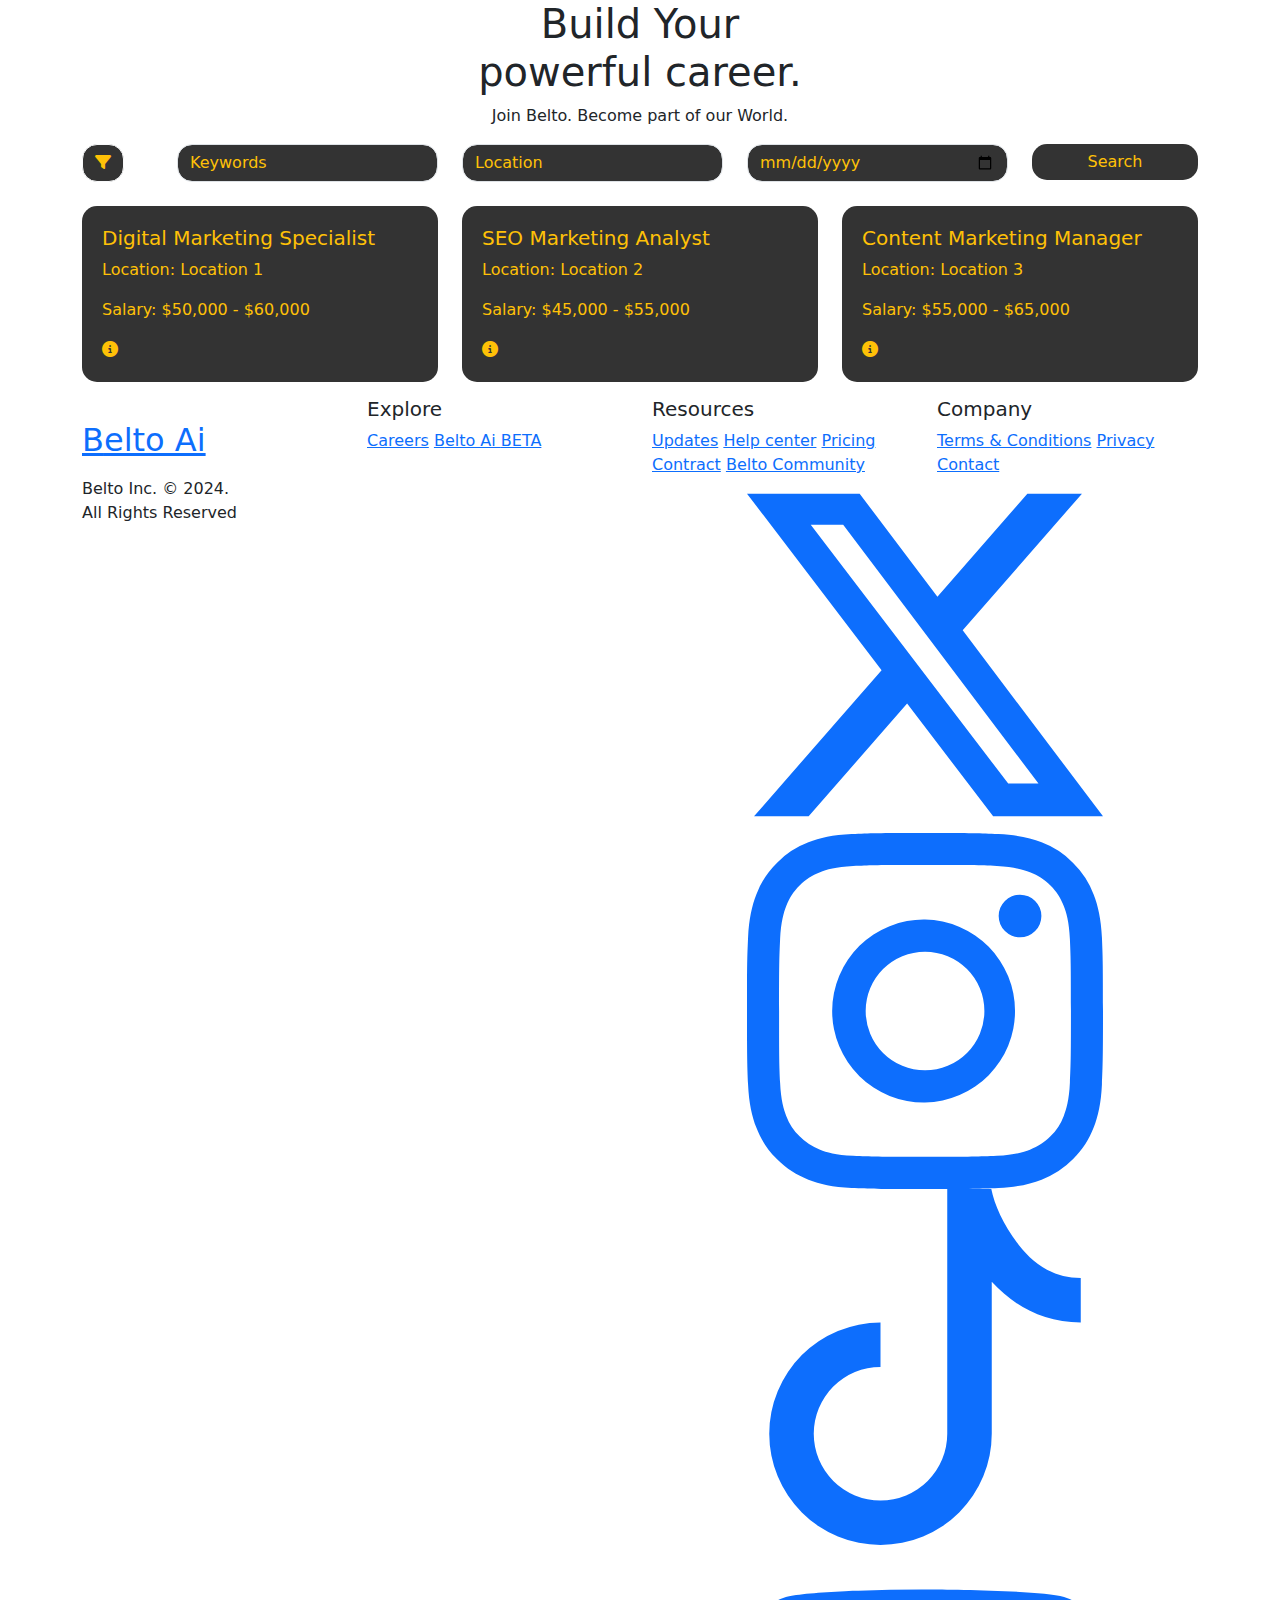
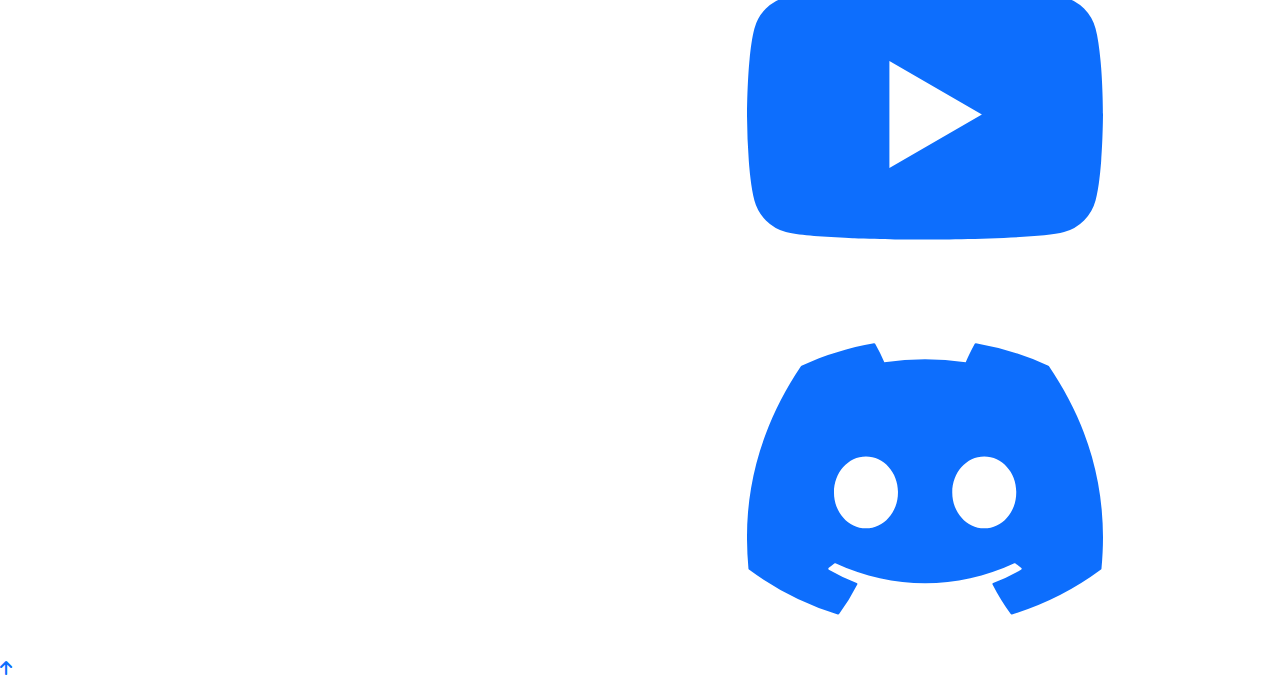
==== career.html @ 958ce997 "Add files via upload" ====
<!DOCTYPE html>
<html lang="en">

<head>
    <meta charset="UTF-8" />
    <meta http-equiv="X-UA-Compatible" content="IE=edge" />
    <meta name="viewport" content="width=device-width, initial-scale=1.0" />
    <title>Belto - Careers</title>
    <a href="https://www.belto.world/assets/img/Container.png"></a>

    <!-- SEO Meta Tags -->
    <meta name="description" content="Discover Hirevac, your partner in custom AI solutions for document management and ESG reporting. Empower your business with AI." />
    <meta name="keywords" content="custom AI, AI development, AI for business, document management AI, ESG reporting AI, Hirevac AI solutions" />
    <meta name="author" content="Hirevac" />
    <link rel="canonical" href="https://www.belto.world" />

    <!-- Open Graph Meta Tags -->
    <meta property="og:title" content="Hirevac - Pioneering Custom AI Solutions" />
    <meta property="og:description" content="Hirevac offers bespoke AI solutions to streamline your business processes. Learn more about our innovative AI platforms." />
    <meta property="og:image" content="https://www.belto.world/assets/img/Container.png" />
    <meta property="og:url" content="https://www.belto.world" />
    <meta property="og:type" content="website" />
    <meta property="og:site_name" content="Hirevac" />
    <meta property="og:updated_time" content="2024-06-08T12:00:00+00:00" />
    <meta property="og:locale" content="en_US" />

    <!-- Twitter Card data -->
    <meta name="twitter:card" content="summary_large_image" />
    <meta name="twitter:site" content="@Hirevac" />
    <meta name="twitter:creator" content="@Hirevac" />

    <!-- Additional SEO Meta Tags -->
    <meta name="robots" content="index, follow" />
    <meta name="rating" content="general" />
    <meta name="revisit-after" content="7 days" />
    <meta name="distribution" content="global" />

    <!-- Structured Data for Logo and Company Information -->
    <script type="application/ld+json">
        {
          "@context": "https://schema.org",
          "@type": "Organization",
          "name": "Hirevac",
          "url": "https://www.belto.world",
          "logo": "https://www.belto.world/assets/img/Container.png",
          "sameAs": [
            "https://www.facebook.com/belto.world",
            "https://www.twitter.com/belto.world",
            "https://www.linkedin.com/company/belto.world",
            "https://www.instagram.com/belto.world",
            "https://www.instagram.com/belto.news/",
            "https://www.tiktok.com/@belto.news?lang=en"
          ]
        }
    </script>

    <!-- External Resources -->
    <link rel="preconnect" href="https://fonts.googleapis.com">
    <link rel="preconnect" href="https://fonts.gstatic.com" crossorigin>
    <link href="https://fonts.googleapis.com/css2?family=Inter:wght@100..900&display=swap" rel="stylesheet">
    <link rel="stylesheet" href="https://cdnjs.cloudflare.com/ajax/libs/font-awesome/6.3.0/css/all.min.css">
    <link href="https://cdn.jsdelivr.net/npm/bootstrap@5.3.3/dist/css/bootstrap.min.css" rel="stylesheet">
    <link rel="stylesheet" href="https://cdnjs.cloudflare.com/ajax/libs/slick-carousel/1.9.0/slick.css">
    <link rel="stylesheet" href="https://cdnjs.cloudflare.com/ajax/libs/slick-carousel/1.9.0/slick-theme.css">
    <link rel="stylesheet" href="./assets/css/style.css">

    <!-- Additional CSS for Custom Styles -->
    <style>
        .custom-input {
            border-radius: 15px;
            background-color: #333;
            color: #ffc107;
        }

        .custom-input::placeholder {
            color: #ffc107;
        }

        .custom-input:focus {
            background-color: #444;
            color: #ffc107;
        }

        .search-btn {
            border-radius: 15px;
            background-color: #333;
            color: #ffc107;
            border: none;
        }

        .search-btn:hover {
            background-color: #444;
        }

        .job-box {
            border-radius: 15px;
            background-color: #333;
            color: #ffc107;
            padding: 20px;
            margin-bottom: 15px;
        }

        .job-box .info-icon {
            color: #ffc107;
        }

        .tag {
            background-color: #ffc107;
            color: #333;
            padding: 5px 10px;
            border-radius: 10px;
            display: inline-block;
            margin-right: 5px;
            margin-bottom: 5px;
        }

        .tag .remove-tag {
            margin-left: 10px;
            cursor: pointer;
        }
    </style>
</head>

<body>
    <!-- preloader -->
    <div id="preloader"></div>

    <!-- CSS for smooth transitions in the head section -->
    <style>
        .collapse {
            transition: height 0.35s ease;
        }

        .collapsing {
            height: 0;
            overflow: hidden;
            transition: height 0.35s ease;
        }

        .collapse.show {
            height: auto;
        }
    </style>

    <!-- banner starts -->
    <section id="banner">
        <div class="container text-center">
            <h1>Build Your <br> powerful career.</h1>
            <p>Join Belto. Become part of our World.</p>
            <!-- Button trigger modal -->
            <!-- Modal -->
            <div class="modal fade" id="staticBackdrop" data-bs-backdrop="static" data-bs-keyboard="false" tabindex="-1" aria-labelledby="staticBackdropLabel" aria-hidden="true">
                <div class="modal-dialog modal-dialog-centered">
                    <div class="modal-content">
                        <div class="modal-header">
                            <h1 class="modal-title fs-5" id="staticBackdropLabel">Chat Ai</h1>
                            <svg type="button" class="btn-close" data-bs-dismiss="modal" aria-label="Close" xmlns="http://www.w3.org/2000/svg" fill="currentColor" class="bi bi-x-lg" viewBox="0 0 16 16">
                                <path d="M2.146 2.854a.5.5 0 1 1 .708-.708L8 7.293l5.146-5.147a.5.5 0 0 1 .708.708L8.707 8l5.147 5.146a.5.5 0 0 1-.708.708L7.293 8z" />
                            </svg>
                        </div>
                        <div class="modal-body">Sorry, this feature will be coming soon!</div>
                    </div>
                </div>
            </div>
        </div>
    </section>
    <!-- banner ends -->

    <!-- search section starts -->
    <section id="search">
        <div class="container">
            <form>
                <div class="row mb-3">
                    <div class="col-lg-1 mb-2">
                        <button type="button" class="btn btn-light custom-input" data-bs-toggle="modal" data-bs-target="#filterModal"><i class="fas fa-filter"></i></button>
                    </div>
                    <div class="col-lg-3 mb-2">
                        <input type="text" class="form-control custom-input" placeholder="Keywords">
                    </div>
                    <div class="col-lg-3 mb-2">
                        <select class="form-control custom-input">
                            <option value="" disabled selected>Location</option>
                            <option value="location1">Location 1</option>
                            <option value="location2">Location 2</option>
                            <option value="location3">Location 3</option>
                        </select>
                    </div>
                    <div class="col-lg-3 mb-2">
                        <input type="date" class="form-control custom-input" placeholder="Start Date">
                    </div>
                    <div class="col-lg-2 mb-2">
                        <button type="submit" class="btn btn-primary search-btn w-100">Search</button>
                    </div>
                </div>
                <div id="filterTags" class="mb-3"></div>
            </form>

            <!-- Filter Modal -->
            <div class="modal fade" id="filterModal" tabindex="-1" aria-labelledby="filterModalLabel" aria-hidden="true">
                <div class="modal-dialog">
                    <div class="modal-content">
                        <div class="modal-header">
                            <h5 class="modal-title" id="filterModalLabel">Filter Jobs</h5>
                            <button type="button" class="btn-close" data-bs-dismiss="modal" aria-label="Close"></button>
                        </div>
                        <div class="modal-body">
                            <div class="mb-3">
                                <label for="jobType" class="form-label">Job Type</label>
                                <select class="form-control custom-input" id="jobType">
                                    <option value="" disabled selected>Select Job Type</option>
                                    <option value="Full Time">Full Time</option>
                                    <option value="Part Time">Part Time</option>
                                    <option value="Internship">Internship</option>
                                </select>
                            </div>
                            <div class="mb-3">
                                <label for="payRange" class="form-label">Pay Range</label>
                                <select class="form-control custom-input" id="payRange">
                                    <option value="" disabled selected>Select Pay Range</option>
                                    <option value="0-50k">$0 - $50k</option>
                                    <option value="50k-100k">$50k - $100k</option>
                                    <option value="100k+">$100k+</option>
                                </select>
                            </div>
                        </div>
                        <div class="modal-footer">
                            <button type="button" class="btn btn-secondary" data-bs-dismiss="modal">Close</button>
                            <button type="button" class="btn btn-primary" id="applyFilters">Apply Filters</button>
                        </div>
                    </div>
                </div>
            </div>

            <!-- Job Boxes -->
            <div class="row">
                <div class="col-lg-4">
                    <div class="job-box">
                        <h5>Digital Marketing Specialist</h5>
                        <p>Location: Location 1</p>
                        <p>Salary: $50,000 - $60,000</p>
                        <i class="fas fa-info-circle info-icon"></i>
                    </div>
                </div>
                <div class="col-lg-4">
                    <div class="job-box">
                        <h5>SEO Marketing Analyst</h5>
                        <p>Location: Location 2</p>
                        <p>Salary: $45,000 - $55,000</p>
                        <i class="fas fa-info-circle info-icon"></i>
                    </div>
                </div>
                <div class="col-lg-4">
                    <div class="job-box">
                        <h5>Content Marketing Manager</h5>
                        <p>Location: Location 3</p>
                        <p>Salary: $55,000 - $65,000</p>
                        <i class="fas fa-info-circle info-icon"></i>
                    </div>
                </div>
            </div>
        </div>
    </section>
    <!-- search section ends -->

    <!-- footer starts -->
    <footer>
        <div class="container">
            <div class="row">
                <div class="col-6 col-md-3">
                    <a href="">
                        <div class="footer_logo">
                            <img src="./assets/img/Container.png" alt="" />
                            <h2><span class="text_yellow">B</span>elto Ai</h2>
                        </div>
                    </a>
                </div>
                <div class="col-6 col-md-3">
                    <h5>Explore</h5>
                    <a href="comingsoon.html">Careers</a>
                    <a href="comingsoon.html"><span class="text_yellow">B</span>elto Ai <span class="beta">BETA</span></a>
                </div>
                <div class="col-6 col-md-3">
                    <h5>Resources</h5>
                    <a href="comingsoon.html">Updates</a>
                    <a href="comingsoon.html">Help center</a>
                    <a href="comingsoon.html">Pricing</a>
                    <a href="comingsoon.html">Contract</a>
                    <a href="comingsoon.html">Belto Community</a>
                </div>
                <div class="col-6 col-md-3">
                    <h5>Company</h5>
                    <a href="terms.html">Terms & Conditions</a>
                    <a href="privacy.html">Privacy</a>
                    <a href="contact.html">Contact</a>
                </div>
            </div>
            <div class="footer_btm">
                <div class="row">
                    <div class="col-md-7 col-12">
                        <p><span class="text_yellow">Belto</span> Inc. © 2024.<br />All Rights Reserved</p>
                    </div>
                    <div class="col-md-4 col-12">
                        <div class="socials">
                            <a href="">
                                <svg xmlns="http://www.w3.org/2000/svg" fill="currentColor" class="bi bi-twitter-x" viewBox="0 0 16 16">
                                    <path d="M12.6.75h2.454l-5.36 6.142L16 15.25h-4.937l-3.867-5.07-4.425 5.07H.316l5.733-6.57L0 .75h5.063l3.495 4.633L12.601.75Zm-.86 13.028h1.36L4.323 2.145H2.865z" />
                                </svg>
                            </a>
                            <a href="https://www.instagram.com/belto.news/">
                                <svg xmlns="http://www.w3.org/2000/svg" fill="currentColor" class="bi bi-instagram" viewBox="0 0 16 16">
                                    <path d="M8 0C5.829 0 5.556.01 4.703.048 3.85.088 3.269.222 2.76.42a3.9 3.9 0 0 0-1.417.923A3.9 3.9 0 0 0 .42 2.76C.222 3.268.087 3.85.048 4.7.01 5.555 0 5.827 0 8.001c0 2.172.01 2.444.048 3.297.04.852.174 1.433.372 1.942.205.526.478.972.923 1.417.444.445.89.719 1.416.923.51.198 1.09.333 1.942.372C5.555 15.99 5.827 16 8 16s2.444-.01 3.298-.048c.851-.04 1.434-.174 1.943-.372a3.9 3.9 0 0 0 1.416-.923c.445-.445.718-.891.923-1.417.197-.509.332-1.09.372-1.942C15.99 10.445 16 10.173 16 8s-.01-2.445-.048-3.299c-.04-.851-.175-1.433-.372-1.941a3.9 3.9 0 0 0-.923-1.417A3.9 3.9 0 0 0 13.24.42c-.51-.198-1.092-.333-1.943-.372C10.443.01 10.172 0 7.998 0zm-.717 1.442h.718c2.136 0 2.389.007 3.232.046.78.035 1.204.166 1.486.275.373.145.64.319.92.599s.453.546.598.92c.11.281.24.705.275 1.485.039.843.047 1.096.047 3.231s-.008 2.389-.047 3.232c-.035.78-.166 1.203-.275 1.485a2.5 2.5 0 0 1-.599.919c-.28.28-.546.453-.92.598-.28.11-.704.24-1.485.276-.843.038-1.096.047-3.232.047s-2.39-.009-3.233-.047c-.78-.036-1.203-.166-1.485-.276a2.5 2.5 0 0 1-.92-.598 2.5 2.5 0 0 1-.6-.92c-.109-.281-.24-.705-.275-1.485-.038-.843-.046-1.096-.046-3.233s.008-2.388.046-3.231c.036-.78.166-1.204.276-1.486.145-.373.319-.64.599-.92s.546-.453.92-.598c.282-.11.705-.24 1.485-.276.738-.034 1.024-.044 2.515-.045zm4.988 1.328a.96.96 0 1 0 0 1.92.96.96 0 0 0 0-1.92m-4.27 1.122a4.109 4.109 0 1 0 0 8.217 4.109 4.109 0 0 0 0-8.217m0 1.441a2.667 2.667 0 1 1 0 5.334 2.667 2.667 0 0 1 0-5.334" />
                                </svg>
                            </a>
                            <a href="https://www.tiktok.com/@belto.news?lang=en">
                                <svg xmlns="http://www.w3.org/2000/svg" fill="currentColor" class="bi bi-tiktok" viewBox="0 0 16 16">
                                    <path d="M9 0h1.98c.144.715.54 1.617 1.235 2.512C12.895 3.389 13.797 4 15 4v2c-1.753 0-3.07-.814-4-1.829V11a5 5 0 1 1-5-5v2a3 3 0 1 0 3 3z" />
                                </svg>
                            </a>
                            <a href="comingsoon.html">
                                <svg xmlns="http://www.w3.org/2000/svg" fill="currentColor" class="bi bi-youtube" viewBox="0 0 16 16">
                                    <path d="M8.051 1.999h.089c.822.003 4.987.033 6.11.335a2.01 2.01 0 0 1 1.415 1.42c.101.38.172.883.22 1.402l.01.104.022.26.008.104c.065.914.073 1.77.074 1.957v.075c-.001.194-.01 1.108-.082 2.06l-.008.105-.009.104c-.05.572-.124 1.14-.235 1.558a2.01 2.01 0 0 1-1.415 1.42c-1.16.312-5.569.334-6.18.335h-.142c-.309 0-1.587-.006-2.927-.052l-.17-.006-.087-.004-.171-.007-.171-.007c-1.11-.049-2.167-.128-2.654-.26a2.01 2.01 0 0 1-1.415-1.419c-.111-.417-.185-.986-.235-1.558L.09 9.82l-.008-.104A31 31 0 0 1 0 7.68v-.123c.002-.215.01-.958.064-1.778l.007-.103.003-.052.008-.104.022-.26.01-.104c.048-.519.119-1.023.22-1.402a2.01 2.01 0 0 1 1.415-1.42c.487-.13 1.544-.21 2.654-.26l.17-.007.172-.006.086-.003.171-.007A100 100 0 0 1 7.858 2zM6.4 5.209v4.818l4.157-2.408z" />
                                </svg>
                            </a>
                            <a href="comingsoon.html">
                                <svg xmlns="http://www.w3.org/2000/svg" fill="currentColor" class="bi bi-discord" viewBox="0 0 16 16">
                                    <path d="M13.545 2.907a13.2 13.2 0 0 0-3.257-1.011.05.05 0 0 0-.052.025c-.141.25-.297.577-.406.833a12.2 12.2 0 0 0-3.658 0 8 8 0 0 0-.412-.833.05.05 0 0 0-.052-.025c-1.125.194-2.22.534-3.257 1.011a.04.04 0 0 0-.021.018C.356 6.024-.213 9.047.066 12.032q.003.022.021.037a13.3 13.3 0 0 0 3.995 2.02.05.05 0 0 0 .056-.019q.463-.63.818-1.329a.05.05 0 0 0-.01-.059l-.018-.011a9 9 0 0 1-1.248-.595.05.05 0 0 1-.02-.066l.015-.019q.127-.095.248-.195a.05.05 0 0 1 .051-.007c2.619 1.196 5.454 1.196 8.041 0a.05.05 0 0 1 .053.007q.121.1.248.195a.05.05 0 0 1-.004.085 8 8 0 0 1-1.249.594.05.05 0 0 0-.03.03.05.05 0 0 0 .003.041c.24.465.515.909.817 1.329a.05.05 0 0 0 .056.019 13.2 13.2 0 0 0 4.001-2.02.05.05 0 0 0 .021-.037c.334-3.451-.559-6.449-2.366-9.106a.03.03 0 0 0-.02-.019m-8.198 7.307c-.789 0-1.438-.724-1.438-1.612s.637-1.613 1.438-1.613c.807 0 1.45.73 1.438 1.613 0 .888-.637 1.612-1.438 1.612m5.316 0c-.788 0-1.438-.724-1.438-1.612s.637-1.613 1.438-1.613c.807 0 1.451.73 1.438 1.613 0 .888-.631 1.612-1.438 1.612" />
                                </svg>
                      </a>
                    </div>
                </div>
            </div>
        </div>
    </footer>
    <!-- footer ends -->

    <!-- scroll to top -->
    <a href="#" class="to_top"><i class="fa-solid fa-arrow-up"></i></a>

    <!-- js -->
    <script src="https://cdnjs.cloudflare.com/ajax/libs/jquery/3.7.1/jquery.min.js"
        integrity="sha512-v2CJ7UaYy4JwqLDIrZUI/4hqeoQieOmAZNXBeQyjo21dadnwR+8ZaIJVT8EE2iyI61OV8e6M8PP2/4hpQINQ/g=="
        crossorigin="anonymous" referrerpolicy="no-referrer"></script>
    <script src="https://cdnjs.cloudflare.com/ajax/libs/jquery-migrate/3.4.1/jquery-migrate.min.js"
        integrity="sha512-KgffulL3mxrOsDicgQWA11O6q6oKeWcV00VxgfJw4TcM8XRQT8Df9EsrYxDf7tpVpfl3qcYD96BpyPvA4d1FDQ=="
        crossorigin="anonymous" referrerpolicy="no-referrer"></script>
    <script src="https://cdnjs.cloudflare.com/ajax/libs/slick-carousel/1.9.0/slick.min.js"
        integrity="sha512-HGOnQO9+SP1V92SrtZfjqxxtLmVzqZpjFFekvzZVWoiASSQgSr4cw9Kqd2+l8Llp4Gm0G8GIFJ4ddwZilcdb8A=="
        crossorigin="anonymous" referrerpolicy="no-referrer"></script>
    <script src="./assets/js/main.js"></script>
    <script src="https://cdn.jsdelivr.net/npm/bootstrap@5.3.3/dist/js/bootstrap.bundle.min.js"
        integrity="sha384-QOtDLE6q7ftR7hnJDCY2HJqGZbQyO2+qmd6nB2KlARxxVLD+lgOxC7sdo27La0J1"
        crossorigin="anonymous"></script>
    <script>
        $(document).ready(function () {
            // Hide Preloader
            $('#preloader').fadeOut('slow', function () {
                $(this).remove();
            });

            // Slick Carousel for Review Section
            $('.review').slick({
                infinite: true,
                slidesToShow: 3,
                slidesToScroll: 1,
                autoplay: true,
                autoplaySpeed: 2000,
                responsive: [
                    {
                        breakpoint: 992,
                        settings: {
                            slidesToShow: 2,
                        }
                    },
                    {
                        breakpoint: 768,
                        settings: {
                            slidesToShow: 1,
                        }
                    }
                ]
            });

            // Navbar Package Toggle
            $('.btn_select').click(function () {
                $('.btn_select').removeClass('active');
                $(this).addClass('active');
                var package = $(this).data('package');
                if (package === 'monthly') {
                    $('.monthly_packages').addClass('active');
                    $('.yearly_packages').removeClass('active');
                } else {
                    $('.monthly_packages').removeClass('active');
                    $('.yearly_packages').addClass('active');
                }
            });

            // Counter Animation
            $('.count').each(function () {
                var $this = $(this),
                    countTo = $this.attr('data-target');
                $({ countNum: $this.text() }).animate({
                    countNum: countTo
                },
                    {
                        duration: 2000,
                        easing: 'swing',
                        step: function () {
                            $this.text(Math.floor(this.countNum));
                        },
                        complete: function () {
                            $this.text(this.countNum);
                        }
                    });
            });

            // Apply filters and add as tags
            $('#applyFilters').click(function () {
                const jobType = $('#jobType').val();
                const payRange = $('#payRange').val();
                const filterTags = $('#filterTags');
                filterTags.empty();

                if (jobType) {
                    filterTags.append(`<span class="tag">${jobType} <span class="remove-tag">&times;</span></span>`);
                }
                if (payRange) {
                    filterTags.append(`<span class="tag">${payRange} <span class="remove-tag">&times;</span></span>`);
                }

                $('.remove-tag').click(function () {
                    $(this).parent().remove();
                });

                $('#filterModal').modal('hide');
            });

            // Add filter icon click event
            $('.filter-icon').click(function () {
                $('#filterModal').modal('show');
            });
        });
    </script>
</body>

</html>
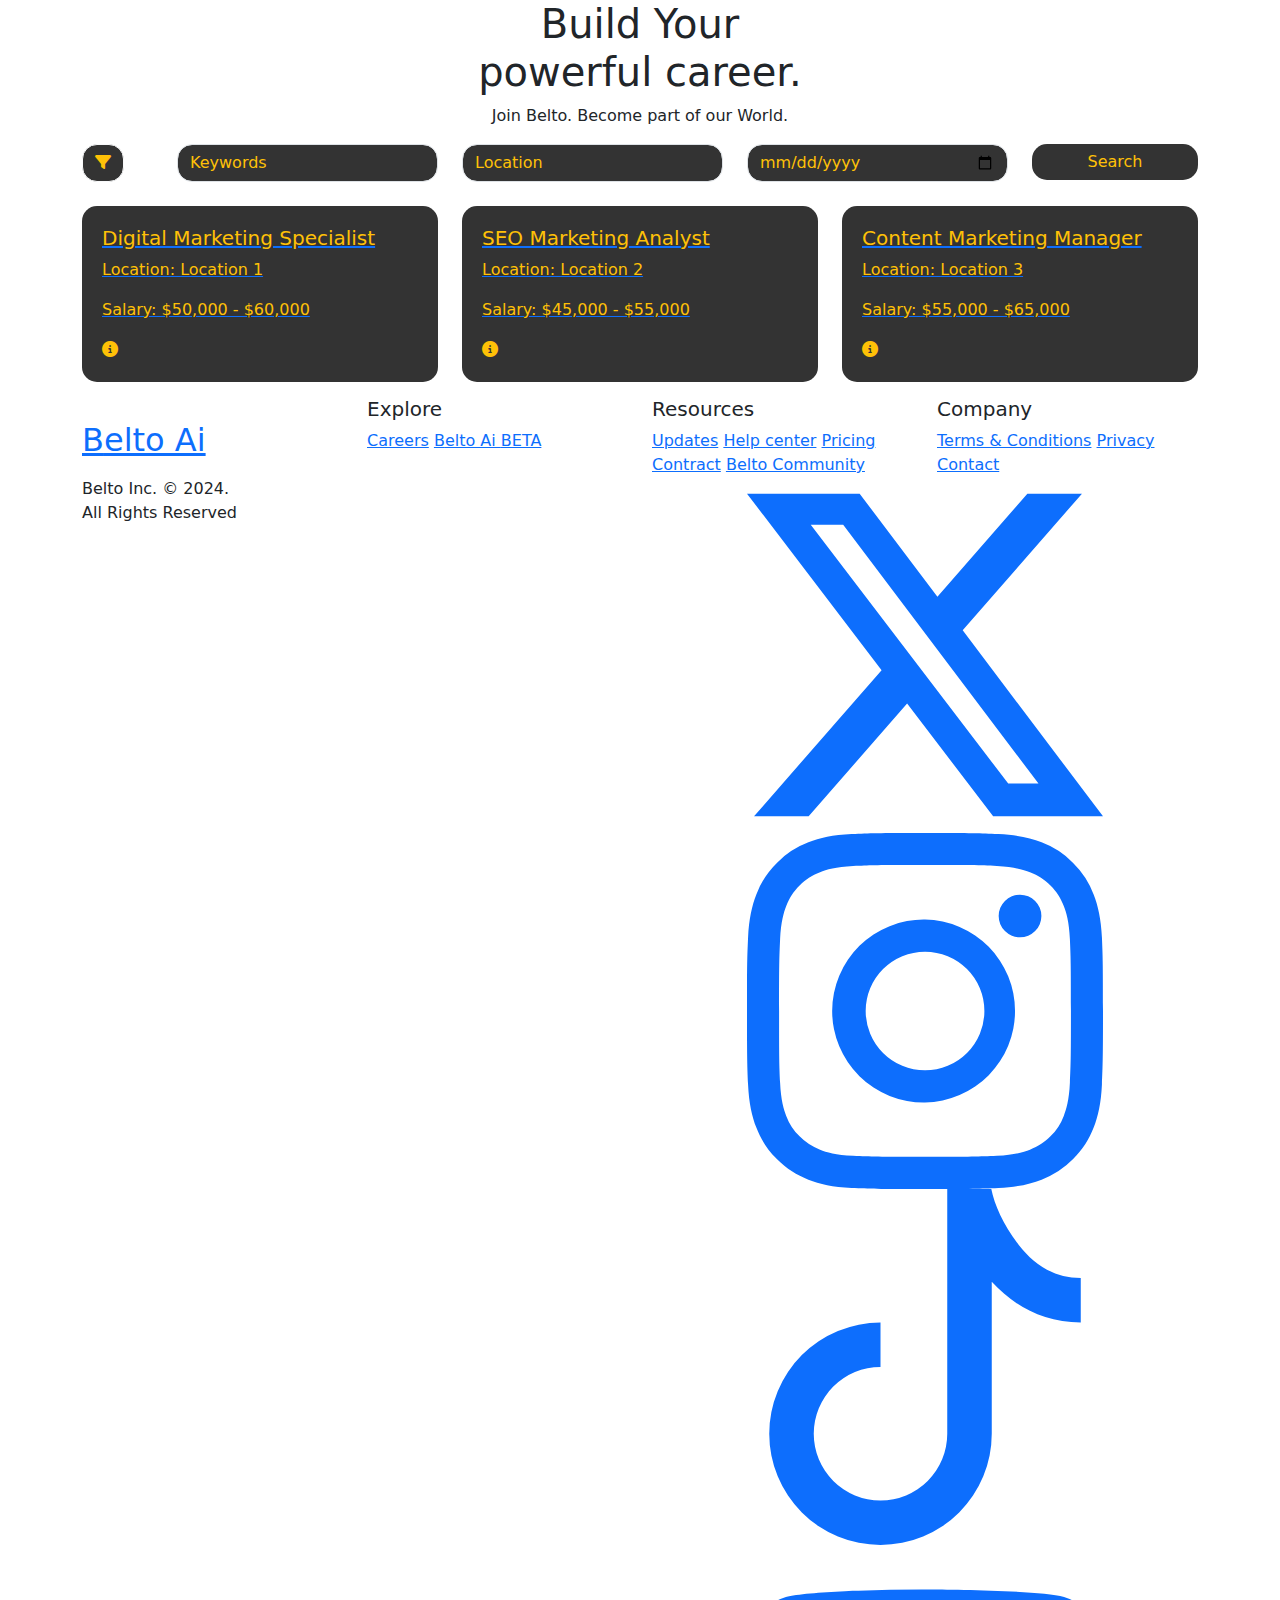
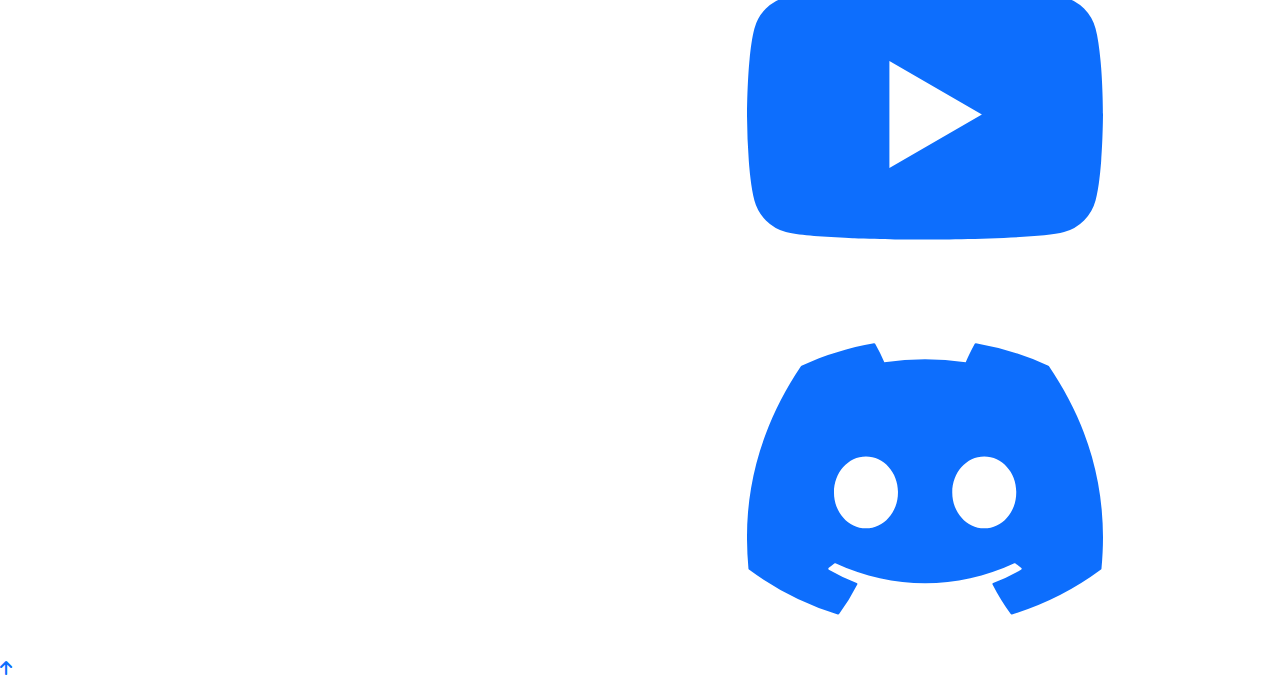
==== commit 3b2470d0: "Update career.html" ====
--- a/career.html
+++ b/career.html
@@ -190,6 +190,7 @@
                     </div>
                     <div class="col-lg-2 mb-2">
                         <button type="submit" class="btn btn-primary search-btn w-100">Search</button>
+                    <a href="jobs.html">
                     </div>
                 </div>
                 <div id="filterTags" class="mb-3"></div>
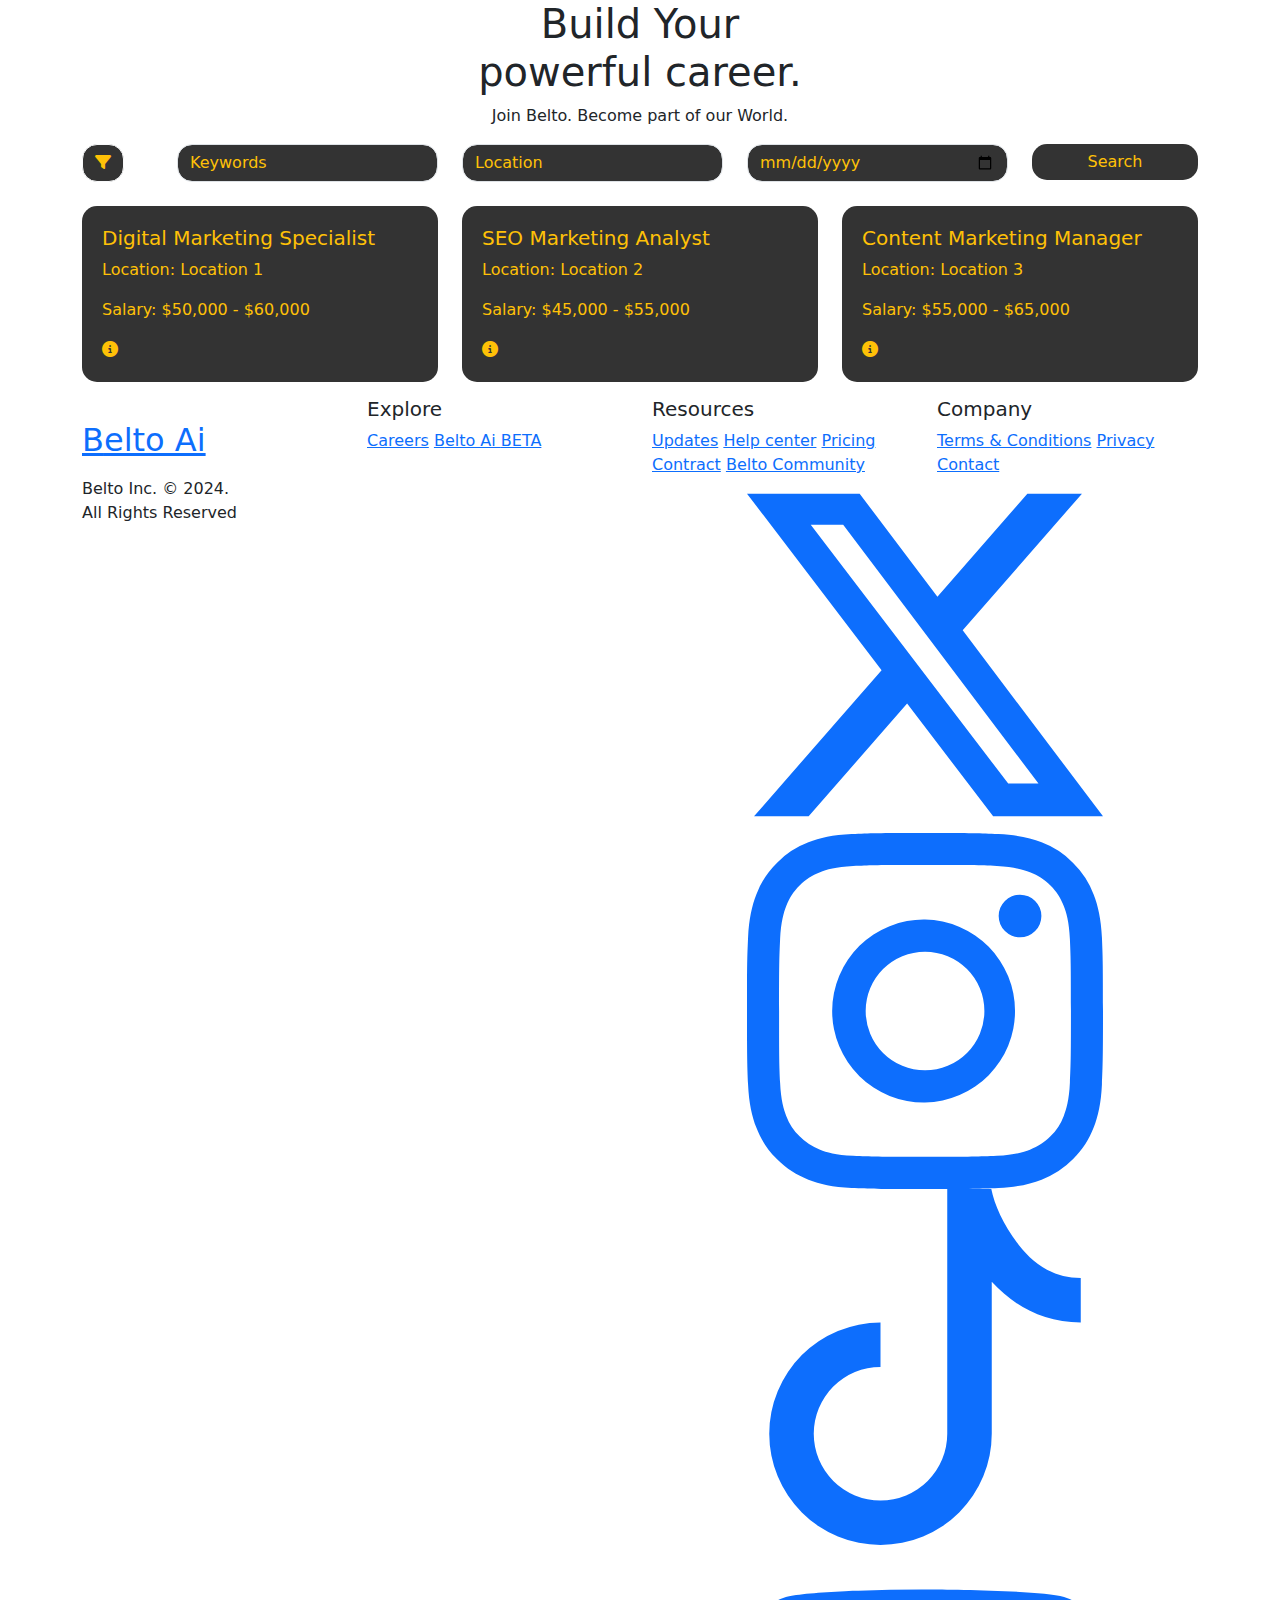
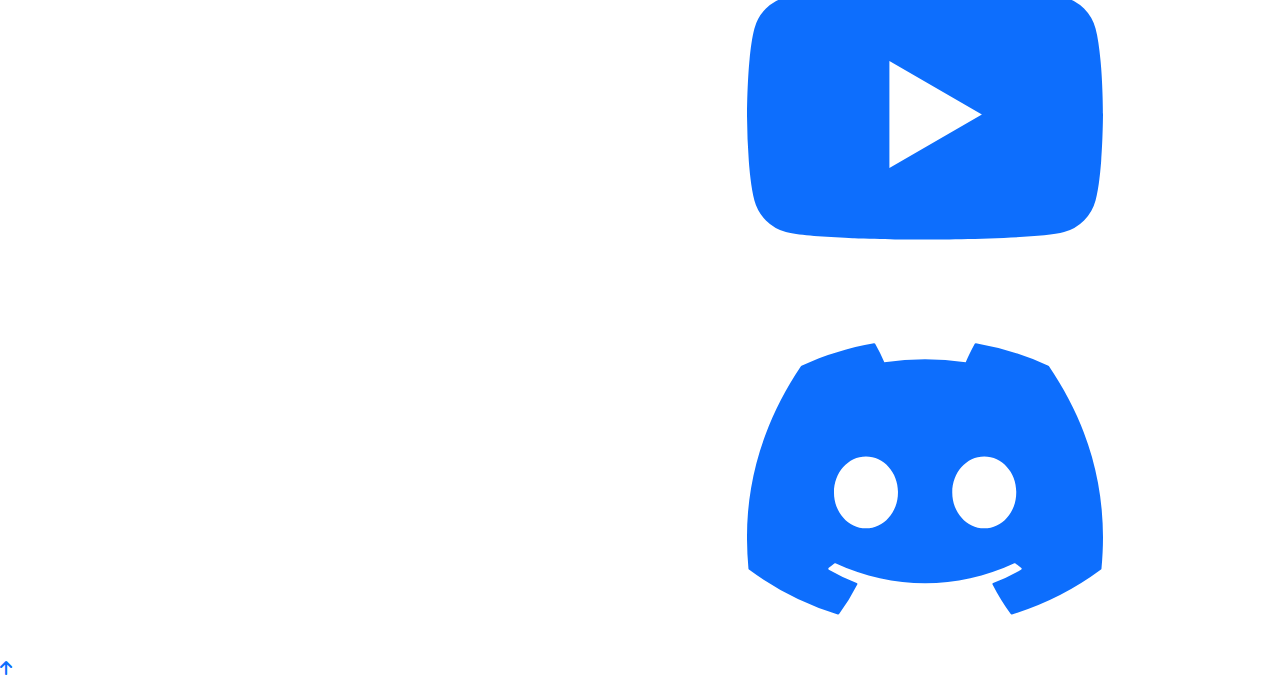
==== commit 09d6f22e: "Update career.html" ====
--- a/career.html
+++ b/career.html
@@ -165,36 +165,6 @@
         </div>
     </section>
     <!-- banner ends -->
-
-    <!-- search section starts -->
-    <section id="search">
-        <div class="container">
-            <form>
-                <div class="row mb-3">
-                    <div class="col-lg-1 mb-2">
-                        <button type="button" class="btn btn-light custom-input" data-bs-toggle="modal" data-bs-target="#filterModal"><i class="fas fa-filter"></i></button>
-                    </div>
-                    <div class="col-lg-3 mb-2">
-                        <input type="text" class="form-control custom-input" placeholder="Keywords">
-                    </div>
-                    <div class="col-lg-3 mb-2">
-                        <select class="form-control custom-input">
-                            <option value="" disabled selected>Location</option>
-                            <option value="location1">Location 1</option>
-                            <option value="location2">Location 2</option>
-                            <option value="location3">Location 3</option>
-                        </select>
-                    </div>
-                    <div class="col-lg-3 mb-2">
-                        <input type="date" class="form-control custom-input" placeholder="Start Date">
-                    </div>
-                    <div class="col-lg-2 mb-2">
-                        <button type="submit" class="btn btn-primary search-btn w-100">Search</button>
-                    <a href="jobs.html">
-                    </div>
-                </div>
-                <div id="filterTags" class="mb-3"></div>
-            </form>
 
             <!-- Filter Modal -->
             <div class="modal fade" id="filterModal" tabindex="-1" aria-labelledby="filterModalLabel" aria-hidden="true">
@@ -232,35 +202,96 @@
                 </div>
             </div>
 
-            <!-- Job Boxes -->
-            <div class="row">
-                <div class="col-lg-4">
-                    <div class="job-box">
-                        <h5>Digital Marketing Specialist</h5>
-                        <p>Location: Location 1</p>
-                        <p>Salary: $50,000 - $60,000</p>
-                        <i class="fas fa-info-circle info-icon"></i>
-                    </div>
-                </div>
-                <div class="col-lg-4">
-                    <div class="job-box">
-                        <h5>SEO Marketing Analyst</h5>
-                        <p>Location: Location 2</p>
-                        <p>Salary: $45,000 - $55,000</p>
-                        <i class="fas fa-info-circle info-icon"></i>
-                    </div>
-                </div>
-                <div class="col-lg-4">
-                    <div class="job-box">
-                        <h5>Content Marketing Manager</h5>
-                        <p>Location: Location 3</p>
-                        <p>Salary: $55,000 - $65,000</p>
-                        <i class="fas fa-info-circle info-icon"></i>
-                    </div>
-                </div>
+           <!-- search section starts -->
+<section id="search">
+    <div class="container">
+        <form id="searchForm" action="jobs.html" onsubmit="return submitForm();">
+            <div class="row mb-3">
+                <div class="col-lg-1 mb-2">
+                    <button type="button" class="btn btn-light custom-input" data-bs-toggle="modal" data-bs-target="#filterModal">
+                        <i class="fas fa-filter"></i>
+                    </button>
+                </div>
+                <div class="col-lg-3 mb-2">
+                    <input type="text" class="form-control custom-input" id="keywords" name="keywords" placeholder="Keywords">
+                </div>
+                <div class="col-lg-3 mb-2">
+                    <select class="form-control custom-input" id="location" name="location">
+                        <option value="" disabled selected>Location</option>
+                        <option value="location1">Location 1</option>
+                        <option value="location2">Location 2</option>
+                        <option value="location3">Location 3</option>
+                    </select>
+                </div>
+                <div class="col-lg-3 mb-2">
+                    <input type="date" class="form-control custom-input" id="startDate" name="startDate" placeholder="Start Date">
+                </div>
+                <div class="col-lg-2 mb-2">
+                    <button type="submit" class="btn btn-primary search-btn w-100">Search</button>
+                </div>
+            </div>
+            <div id="filterTags" class="mb-3"></div>
+        </form>
+    </div>
+</section>
+
+<!-- Job Boxes -->
+<div class="container">
+    <div class="row">
+        <div class="col-lg-4">
+            <div class="job-box">
+                <h5>Digital Marketing Specialist</h5>
+                <p>Location: Location 1</p>
+                <p>Salary: $50,000 - $60,000</p>
+                <i class="fas fa-info-circle info-icon"></i>
             </div>
         </div>
-    </section>
+        <div class="col-lg-4">
+            <div class="job-box">
+                <h5>SEO Marketing Analyst</h5>
+                <p>Location: Location 2</p>
+                <p>Salary: $45,000 - $55,000</p>
+                <i class="fas fa-info-circle info-icon"></i>
+            </div>
+        </div>
+        <div class="col-lg-4">
+            <div class="job-box">
+                <h5>Content Marketing Manager</h5>
+                <p>Location: Location 3</p>
+                <p>Salary: $55,000 - $65,000</p>
+                <i class="fas fa-info-circle info-icon"></i>
+            </div>
+        </div>
+    </div>
+</div>
+
+<script>
+    function submitForm() {
+        var keywords = document.getElementById('keywords').value.trim();
+        var location = document.getElementById('location').value.trim();
+        var startDate = document.getElementById('startDate').value.trim();
+
+        // Perform validation if needed
+
+        // Build query string based on form inputs
+        var queryString = 'jobs.html';
+        if (keywords !== '') {
+            queryString += '?keywords=' + encodeURIComponent(keywords);
+        }
+        if (location !== '') {
+            queryString += (queryString.includes('?') ? '&' : '?') + 'location=' + encodeURIComponent(location);
+        }
+        if (startDate !== '') {
+            queryString += (queryString.includes('?') || queryString.includes('&') ? '&' : '?') + 'startDate=' + encodeURIComponent(startDate);
+        }
+
+        // Navigate to the constructed URL
+        window.location.href = queryString;
+
+        return false; // Prevent default form submission
+    }
+</script>
+
     <!-- search section ends -->
 
     <!-- footer starts -->
